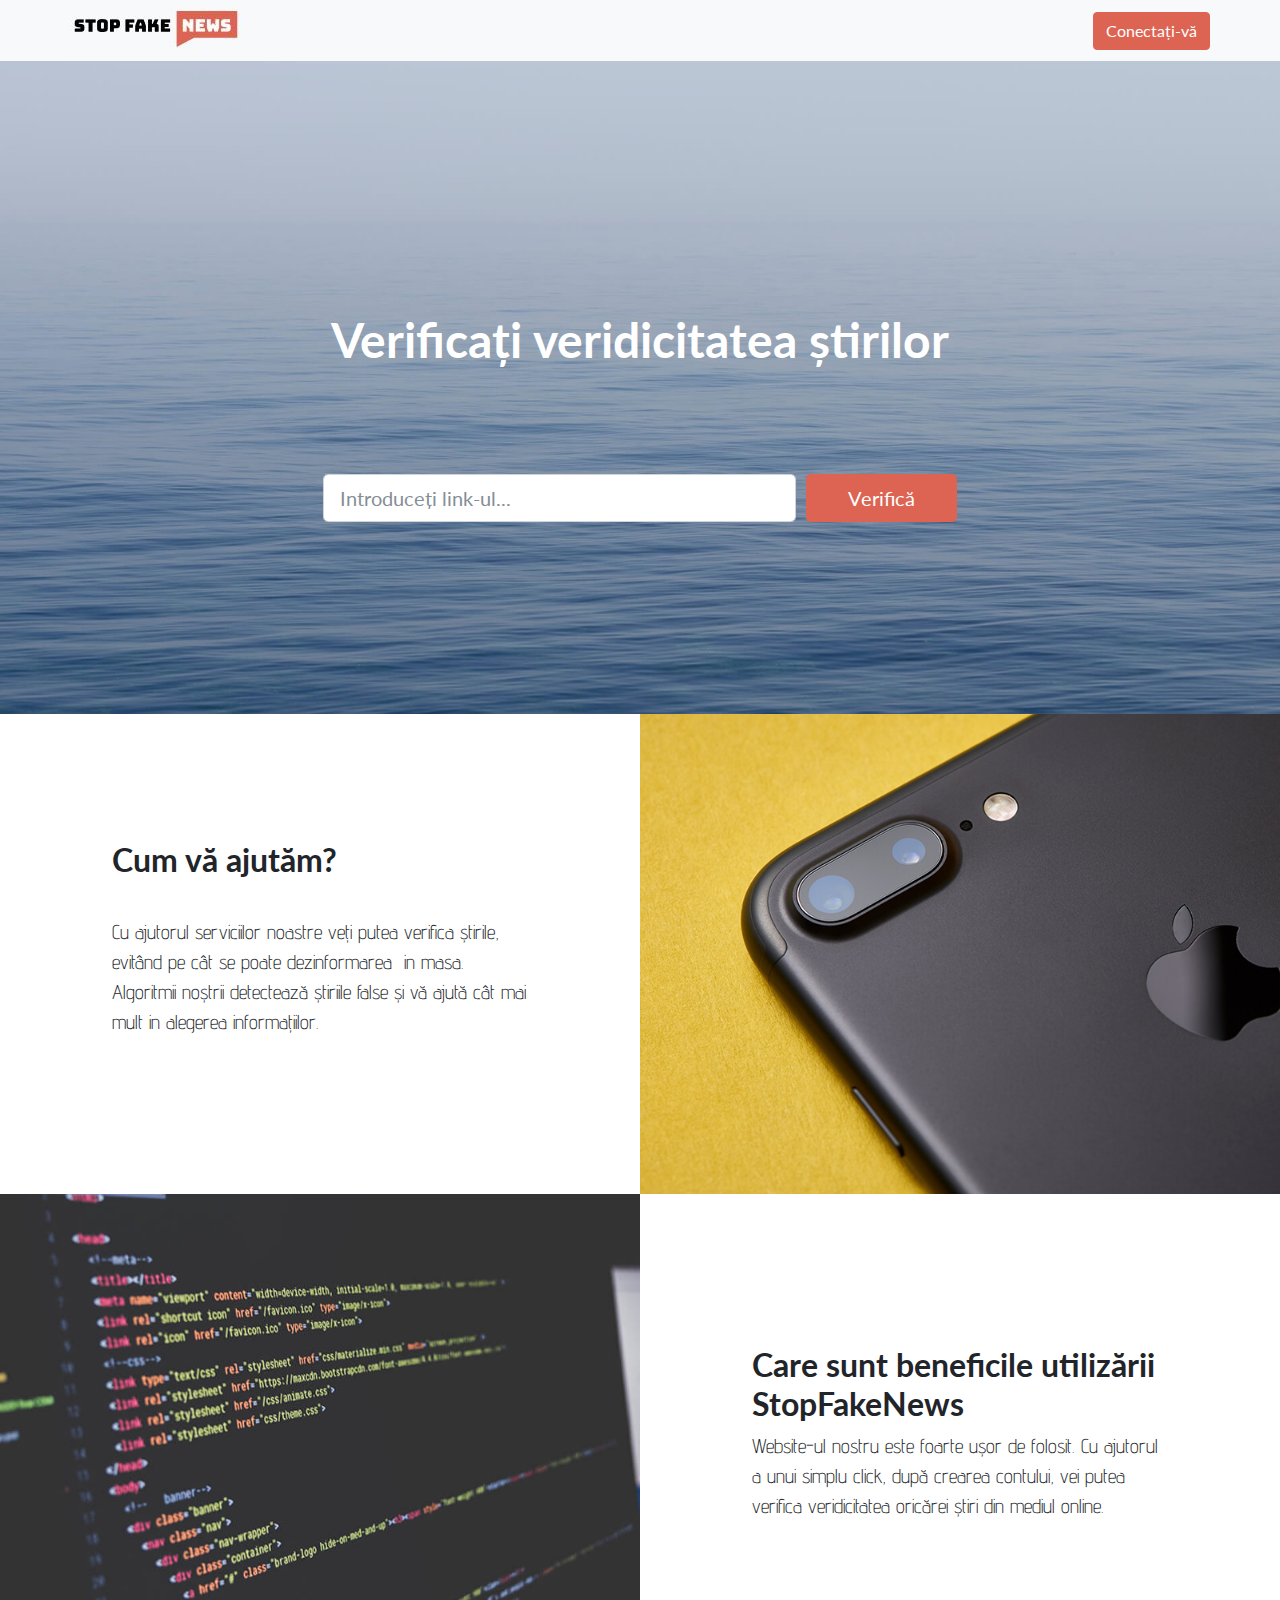
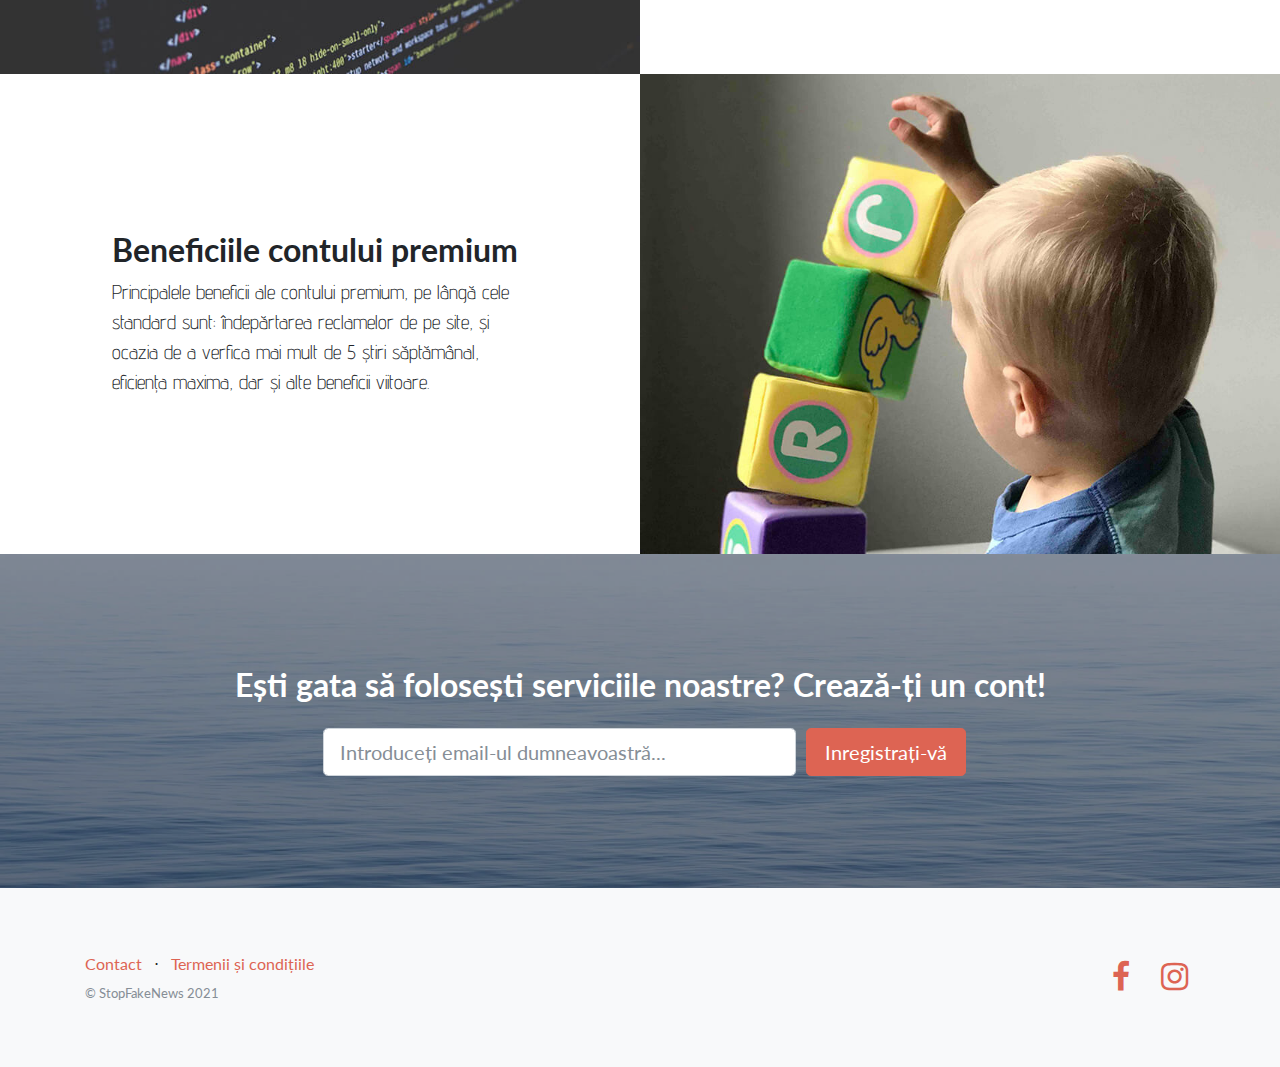
==== index.html @ 4cb245ce "Add files via upload" ====
<!DOCTYPE html>
<html>

<head>
    <meta charset="utf-8">
    <meta name="viewport" content="width=device-width, initial-scale=1.0, shrink-to-fit=no">
    <title>Home - Brand</title>
    <meta name="description" content="Use our website to check news!">
    <link rel="stylesheet" href="assets/bootstrap/css/bootstrap.min.css">
    <link rel="stylesheet" href="https://fonts.googleapis.com/css?family=Lato:300,400,700,300italic,400italic,700italic">
    <link rel="stylesheet" href="https://fonts.googleapis.com/css?family=Abel">
    <link rel="stylesheet" href="https://fonts.googleapis.com/css?family=Advent+Pro">
    <link rel="stylesheet" href="assets/fonts/font-awesome.min.css">
</head>

<body>
    <nav class="navbar navbar-light navbar-expand bg-light navigation-clean">
        <div class="container"><button data-toggle="collapse" class="navbar-toggler" data-target="#navcol-1"></button>
            <div class="collapse navbar-collapse" id="navcol-1"><img src="assets/img/Capture.jpg"><a class="btn btn-primary ml-auto" role="button" href="#">Conectați-vă</a></div>
        </div>
    </nav>
    <header class="text-center text-white masthead" style="background:url('assets/bg-masthead.jpg')no-repeat center center;background-size:cover;">
        <div class="container">
            <div class="row">
                <div class="col-xl-9 mx-auto">
                    <h1 class="mb-5"><br>Verificați veridicitatea știrilor<br><br></h1>
                </div>
                <div class="col-md-10 col-lg-8 col-xl-7 mx-auto">
                    <form>
                        <div class="form-row">
                            <div class="col-12 col-md-9 mb-2 mb-md-0"><input class="form-control form-control-lg" placeholder="Introduceți link-ul..."></div>
                            <div class="col-12 col-md-3"><button class="btn btn-primary btn-block btn-lg" type="submit">Verifică</button></div>
                        </div>
                    </form>
                </div>
            </div>
        </div>
    </header>
    <section class="showcase">
        <div class="container-fluid p-0">
            <div class="row no-gutters">
                <div class="col-lg-6 text-white order-lg-2 showcase-img" style="background-image:url(&quot;assets/img/bg-showcase-1.jpg&quot;);"><span></span></div>
                <div class="col-lg-6 my-auto order-lg-1 showcase-text">
                    <h2>Cum vă ajutăm?</h2>
                    <p class="lead mb-0" style="font-family: 'Advent Pro', sans-serif;"><br>Cu ajutorul serviciilor noastre veți putea verifica știrile, evitând pe cât se poate dezinformarea &nbsp;in masa. Algoritmii noștrii detectează știriile false și vă ajută cât mai mult in alegerea informațiilor.<br><br></p>
                </div>
            </div>
            <div class="row no-gutters">
                <div class="col-lg-6 text-white showcase-img" style="background-image:url(&quot;assets/img/bg-showcase-2.jpg&quot;);"><span></span></div>
                <div class="col-lg-6 my-auto order-lg-1 showcase-text">
                    <h2>Care sunt beneficile utilizării StopFakeNews</h2>
                    <p class="lead mb-0" style="font-family: 'Advent Pro', sans-serif;">Website-ul nostru este foarte ușor de folosit. Cu ajutorul a unui simplu click, după crearea contului, vei putea verifica veridicitatea oricărei știri din mediul online.</p>
                </div>
            </div>
            <div class="row no-gutters">
                <div class="col-lg-6 text-white order-lg-2 showcase-img" style="background-image:url(&quot;assets/img/bg-showcase-3.jpg&quot;);"><span></span></div>
                <div class="col-lg-6 my-auto order-lg-1 showcase-text">
                    <h2>Beneficiile contului premium</h2>
                    <p class="lead mb-0" style="font-family: 'Advent Pro', sans-serif;">Principalele beneficii ale contului premium, pe lângă cele standard sunt: îndepărtarea reclamelor de pe site, și ocazia de a verfica mai mult de 5 știri săptămânal, eficiența maxima, dar și alte beneficii viitoare.&nbsp;</p>
                </div>
            </div>
        </div>
    </section>
    <section class="text-center text-white call-to-action" style="background:url(&quot;assets/bg-masthead.jpg&quot;) no-repeat center center;background-size:cover;">
        <div class="overlay"></div>
        <div class="container">
            <div class="row">
                <div class="col-xl-9 mx-auto">
                    <h2 class="mb-4">Ești gata să folosești serviciile noastre? Crează-ți un cont!</h2>
                </div>
                <div class="col-md-10 col-lg-8 col-xl-7 mx-auto">
                    <form>
                        <div class="form-row">
                            <div class="col-12 col-md-9 mb-2 mb-md-0"><input class="form-control form-control-lg" type="email" placeholder="Introduceți email-ul dumneavoastră..."></div>
                            <div class="col-12 col-md-3"><button class="btn btn-primary btn-block btn-lg" type="submit" style="width: 160.2px;">Inregistrați-vă</button></div>
                        </div>
                    </form>
                </div>
            </div>
        </div>
    </section>
    <footer class="bg-light footer">
        <div class="container">
            <div class="row">
                <div class="col-lg-6 text-center text-lg-left my-auto h-100">
                    <ul class="list-inline mb-2">
                        <li class="list-inline-item"><a href="#">Contact</a></li>
                        <li class="list-inline-item"><span>⋅</span></li>
                        <li class="list-inline-item"><a href="#">Termenii și condițiile</a></li>
                        <li class="list-inline-item"></li>
                        <li class="list-inline-item">
                            <a href="#"></a>
                        </li>
                    </ul>
                    <p class="text-muted small mb-4 mb-lg-0">© StopFakeNews 2021</p>
                </div>
                <div class="col-lg-6 text-center text-lg-right my-auto h-100">
                    <ul class="list-inline mb-0">
                        <li class="list-inline-item"><a href="https://www.facebook.com/jmekerie.tech/?notif_id=1614598071900012&notif_t=page_fan&ref=notif" target="_blank"><i class="fa fa-facebook fa-2x fa-fw"></i></a></li>
                        <li class="list-inline-item"><a href="https://www.instagram.com/jmekerie.tech/" target="_blank"><i class="fa fa-instagram fa-2x fa-fw"></i></a></li>
                    </ul>
                </div>
            </div>
        </div>
    </footer>
    <script src="assets/js/jquery.min.js"></script>
    <script src="assets/bootstrap/js/bootstrap.min.js"></script>
</body>

</html>
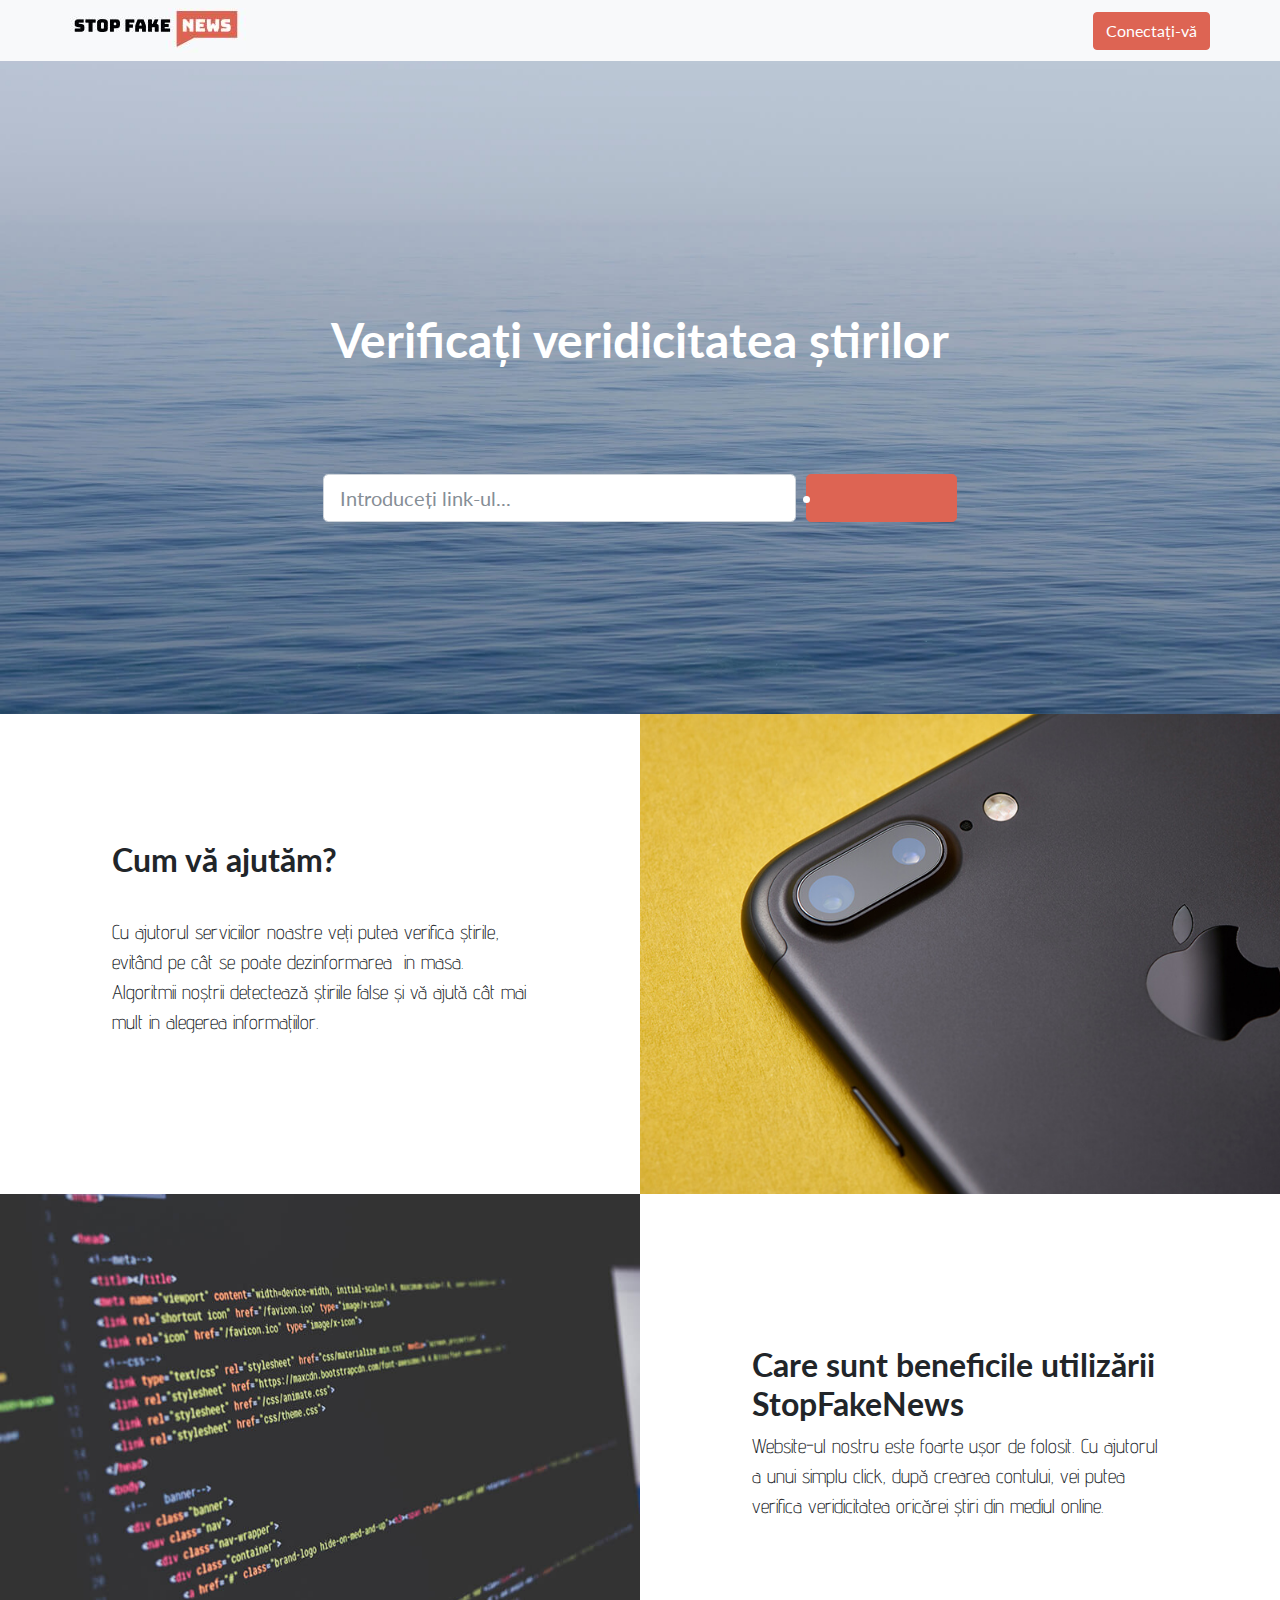
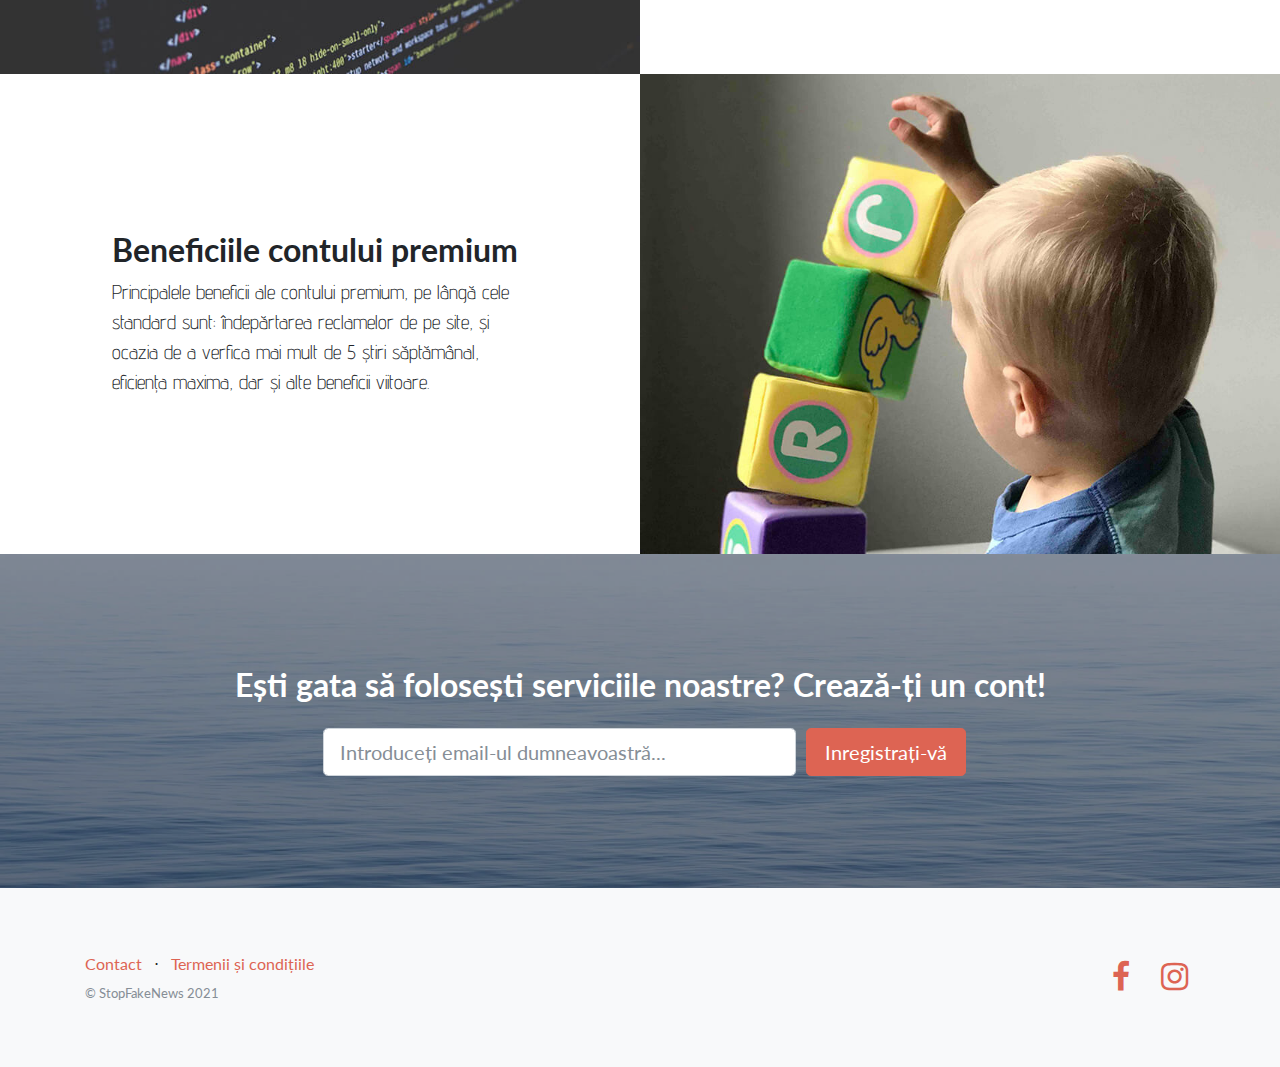
==== commit cc2f9e87: "Add files via upload" ====
--- a/index.html
+++ b/index.html
@@ -29,7 +29,7 @@
                     <form>
                         <div class="form-row">
                             <div class="col-12 col-md-9 mb-2 mb-md-0"><input class="form-control form-control-lg" placeholder="Introduceți link-ul..."></div>
-                            <div class="col-12 col-md-3"><button class="btn btn-primary btn-block btn-lg" type="submit">Verifică</button></div>
+                            <div class="col-12 col-md-3"><button class="btn btn-primary btn-block btn-lg" type="submit"><li><a href="succes.html">Verificați</a></li></button></div>
                         </div>
                     </form>
                 </div>
